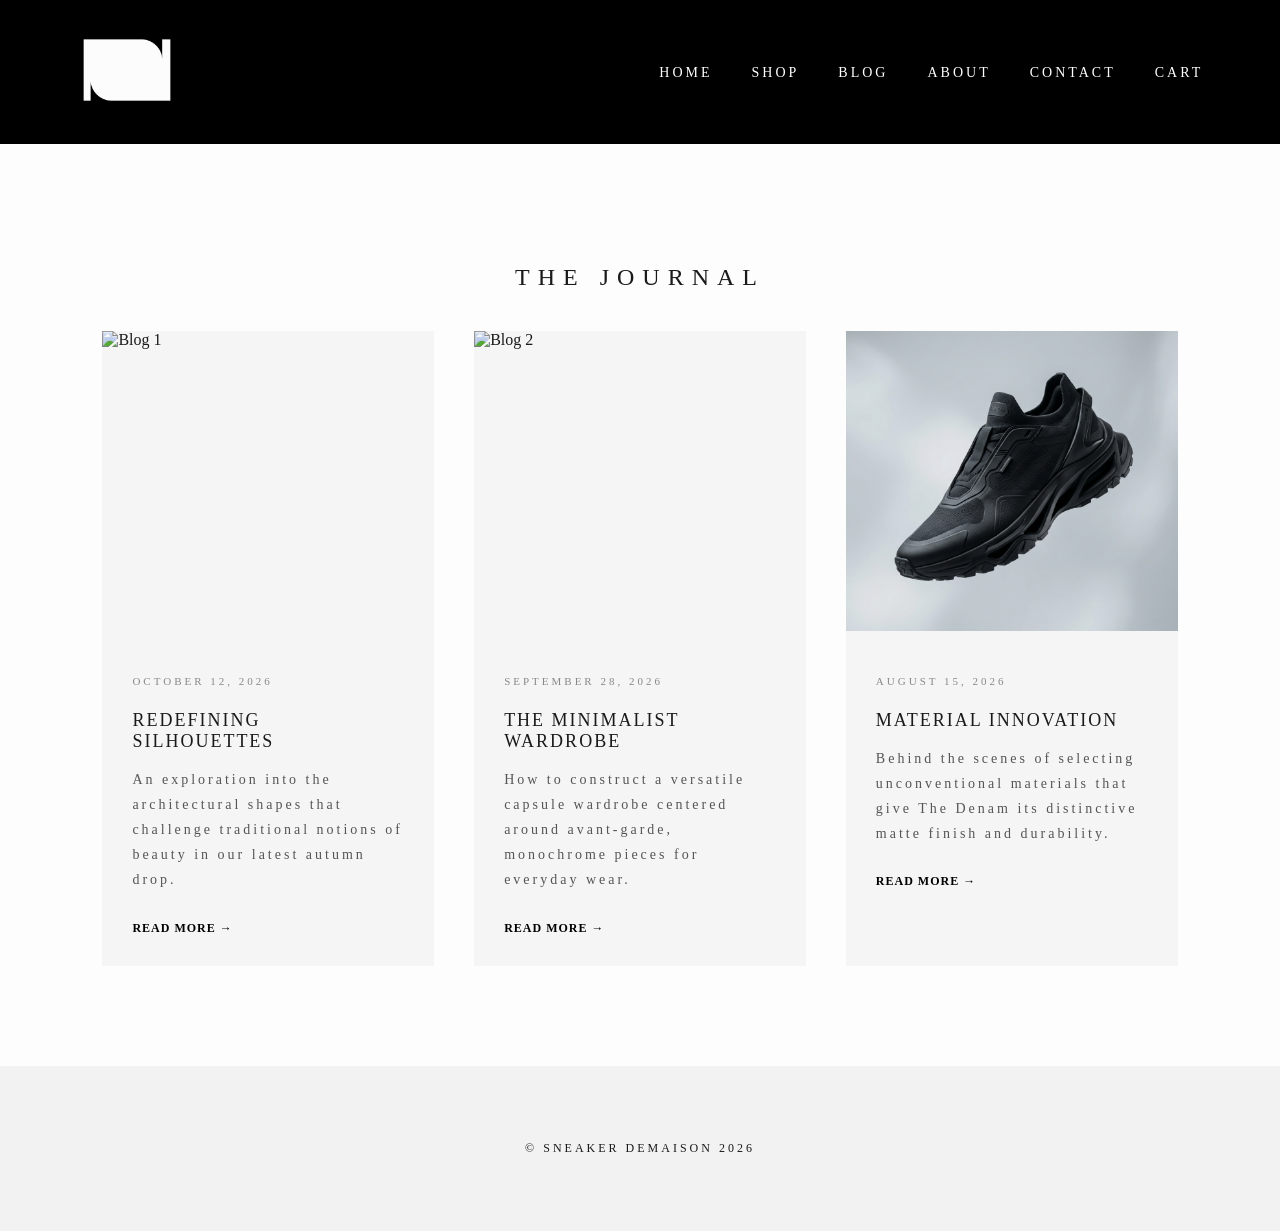
==== blog.html @ 7176de28 "Complete T35 assignment: added Blog, About, Contact, Cart pages and UI fixes" ====
﻿<!DOCTYPE html>
<html lang="en">
<head>
    <meta charset="UTF-8">
    <meta name="viewport" content="width=device-width, initial-scale=1.0">
    <title>DeMaison - The Journal</title>
    <link rel="stylesheet" href="style.css?v=T35Final">
</head>
<body>

<header>
    <div class="logo">
        <a href="index.html">
            <img src="845049df-608a-449f-aaaa-72c47c4b4c92.jpg" alt="logo">
        </a>
    </div>
    <nav>
        <a href="index.html">Home</a>
        <a href="shop.html">Shop</a>
        <a href="blog.html">Blog</a>
        <a href="about.html">About</a>
        <a href="contact.html">Contact</a>
        <a href="cart.html">Cart</a>
    </nav>
</header>

<section class="blog-section fade">
    <h2 style="text-align: center;">The Journal</h2>
    <div class="blog-grid">
        <div class="blog-card fade">
            <div class="blog-img">
                <img src="https://cdn.cosmos.so/f76182bd-5669-46ce-bcb6-abc584e641f4?format=jpeg" alt="Blog 1">
            </div>
            <div class="blog-content">
                <p class="date">OCTOBER 12, 2026</p>
                <h3>Redefining Silhouettes</h3>
                <p>An exploration into the architectural shapes that challenge traditional notions of beauty in our latest autumn drop.</p>
                <a href="#" class="read-more">Read More &rarr;</a>
            </div>
        </div>
        <div class="blog-card fade">
            <div class="blog-img">
                <img src="https://cdn.cosmos.so/908068e3-5d80-45a4-9cca-b4ac497513ca?format=jpeg" alt="Blog 2">
            </div>
            <div class="blog-content">
                <p class="date">SEPTEMBER 28, 2026</p>
                <h3>The Minimalist Wardrobe</h3>
                <p>How to construct a versatile capsule wardrobe centered around avant-garde, monochrome pieces for everyday wear.</p>
                <a href="#" class="read-more">Read More &rarr;</a>
            </div>
        </div>
        <div class="blog-card fade">
            <div class="blog-img">
                <img src="images/avant_sneaker_1_1774579669642.png" alt="Blog 3">
            </div>
            <div class="blog-content">
                <p class="date">AUGUST 15, 2026</p>
                <h3>Material Innovation</h3>
                <p>Behind the scenes of selecting unconventional materials that give The Denam its distinctive matte finish and durability.</p>
                <a href="#" class="read-more">Read More &rarr;</a>
            </div>
        </div>
    </div>
</section>

<footer>
    <p>&copy; Sneaker DeMaison 2026</p>
</footer>

<script>
    const observer = new IntersectionObserver((entries) => {
        entries.forEach(entry => entry.isIntersecting && entry.target.classList.add("show"));
    }, { threshold: 0.1 });
    document.querySelectorAll('.fade').forEach(el => observer.observe(el));
</script>
</body>
</html>
---- style.css ----
body {
    background: #F2F2F2;
    color: #1a1a1a;
    font-family: 'Cormorant Garamond', serif;
    margin: 0;
    overflow-x: hidden;
}

h1, h2, h3 {
    letter-spacing: 8px;
    font-weight: 300;
    text-transform: uppercase;
}

p {
    line-height: 1.8;
    letter-spacing: 3px;
    font-weight: 300;
}

.fade {
    opacity: 0;
    transform: translateY(30px);
    transition: opacity 1.2s cubic-bezier(0.25, 0.46, 0.45, 0.94), 
                transform 1.2s cubic-bezier(0.25, 0.46, 0.45, 0.94);
}

.fade.show {
    opacity: 1;
    transform: translateY(0);
}

header {
    display: flex;
    justify-content: space-between;
    align-items: center;
    padding: 30px 6%;
    background: #000;
    color: #fff;
    position: sticky;
    top: 0;
    z-index: 1000;
}

.logo img {
    height: 80px;
    filter: invert(1);
}

nav a {
    color: #fff;
    text-decoration: none;
    margin-left: 35px;
    font-size: 14px;
    letter-spacing: 3px;
    text-transform: uppercase;
    transition: 0.3s;
}

nav a:hover {
    color: #888;
}


.hero {
    height: 90vh;
    background: linear-gradient(rgba(0,0,0,0.3), rgba(0,0,0,0.3)), 
                url('https://cdn.cosmos.so/f76182bd-5669-46ce-bcb6-abc584e641f4?format=jpeg');
    background-size: cover;
    background-position: center;
    display: flex;
    justify-content: center;
    align-items: center;
    text-align: center;
    color: #fff;
}

.hero h1 { font-size: 55px; margin-bottom: 10px; }

.hero button {
    margin-top: 30px;
    padding: 15px 50px;
    background: #fff;
    border: none;
    text-transform: uppercase;
    letter-spacing: 4px;
    cursor: pointer;
    transition: 0.4s;
}

.hero button:hover {
    background: #000;
    color: #fff;
}


.feature {
    display: flex;
    justify-content: space-around;
    padding: 100px 10%;
    background: #f9f9f9;
    color: #000;
    text-align: center;
}

.feature h3 { font-size: 14px; letter-spacing: 4px; }


.products {
    padding: 120px 8%;
    text-align: center;
}

.grid {
    display: grid;
    grid-template-columns: repeat(4, 1fr);
    gap: 50px 30px; 
    margin-top: 60px;
}

.card {
    transition: 0.5s ease;
    text-align: left; 
}

.img-container {
    background: #f5f5f5; 
    padding: 20px;
    margin-bottom: 20px;
    overflow: hidden;
}

.card img {
    width: 100%;
    height: auto;
    mix-blend-mode: multiply;
    transition: 0.8s;
}

.card:hover img {
    transform: scale(1.08);
}

.card h4 {
    font-size: 16px;
    margin: 10px 0 5px 0;
    letter-spacing: 2px;
}

.card p {
    font-size: 14px;
    opacity: 0.6;
}

/* Banner */
.banner {
    display: flex;
    gap: 20px;
    padding: 60px 8%;
}

.banner-box {
    flex: 1;
    background: #000;
    color: #fff;
    height: 300px;
    display: flex;
    flex-direction: column;
    justify-content: center;
    align-items: center;
}


.newsletter {
    background: #000;
    color: #fff;
    padding: 120px 10%;
    text-align: center;
}

.input-group {
    margin-top: 40px;
}

.newsletter input {
    padding: 15px;
    width: 300px;
    background: transparent;
    border-bottom: 1px solid #fff;
    border-top: none; border-left: none; border-right: none;
    color: #fff;
    outline: none;
}

.newsletter button {
    padding: 15px 40px;
    background: #fff;
    border: none;
    margin-left: 20px;
    cursor: pointer;
}

footer {
    padding: 60px;
    text-align: center;
    font-size: 12px;
    letter-spacing: 5px;
    text-transform: uppercase;
}

.editorial{

display:flex;
justify-content:center;
align-items:center;

gap:120px;

padding:140px 12%;

background:#f3f3f3;

}

.editorial-text{

max-width:360px;

line-height:2;

letter-spacing:1px;

font-size:16px;

}

.editorial-text a{

display:inline-block;

margin-top:25px;

text-decoration:none;

color:black;

border-bottom:1px solid black;

padding-bottom:4px;

letter-spacing:2px;

transition:0.3s;

}

.editorial-text a:hover{

opacity:0.6;

}

.editorial-image img{

width:360px;

height:auto;

transition:0.5s;

}

.editorial-image img:hover{

transform:scale(1.03);

}

@media (max-width: 768px) {

    header {
        padding: 20px 4%;
        flex-direction: column;
        gap: 15px;
    }

    .logo img {
        height: 60px;
    }

    nav {
        display: flex;
        gap: 15px;
        flex-wrap: wrap;
        justify-content: center;
    }

    nav a {
        margin-left: 0;
        font-size: 12px;
    }


    .hero {
        height: 70vh;
    }

    .hero h1 {
        font-size: 36px;
    }

    .hero p {
        font-size: 16px;
    }

    .hero button {
        padding: 12px 35px;
        font-size: 12px;
    }


    .feature {
        flex-direction: column;
        padding: 60px 5%;
        gap: 40px;
    }

    .feature .box {
        padding: 30px;
    }


    .editorial {
        flex-direction: column;
        padding: 80px 5%;
        gap: 50px;
        text-align: center;
    }

    .editorial-text {
        max-width: 100%;
    }

    .editorial-image img {
        width: 100%;
        max-width: 400px;
    }


    .products {
        padding: 80px 5%;
    }

    .grid {
        grid-template-columns: repeat(2, 1fr);
        gap: 30px 20px;
        margin-top: 40px;
    }

    .card h4 {
        font-size: 14px;
    }


    .banner {
        flex-direction: column;
        padding: 40px 5%;
        gap: 15px;
    }

    .banner-box {
        height: 250px;
    }

    .banner-box h2 {
        font-size: 24px;
    }

 
    .newsletter {
        padding: 80px 5%;
    }

    .newsletter h3 {
        font-size: 28px;
    }

    .input-group {
        display: flex;
        flex-direction: column;
        gap: 15px;
        align-items: center;
    }

    .newsletter input {
        width: 100%;
        max-width: 300px;
    }

    .newsletter button {
        margin-left: 0;
        padding: 12px 30px;
    }


    footer {
        padding: 40px 5%;
        font-size: 11px;
    }

    h1, h2, h3 {
        letter-spacing: 4px;
    }

    p {
        letter-spacing: 1px;
    }
}


@media (max-width: 480px) {
    body {
        font-size: 14px;
    }


    header {
        padding: 15px 3%;
    }

    .logo img {
        height: 50px;
    }

    nav {
        gap: 10px;
    }

    nav a {
        font-size: 10px;
        margin: 0;
    }
    .hero {
        height: 60vh;
        justify-content: flex-end;
        align-items: flex-end;
        padding-bottom: 40px;
    }

    .hero-text {
        padding: 20px;
    }

    .hero h1 {
        font-size: 24px;
        margin-bottom: 5px;
    }

    .hero p {
        font-size: 14px;
        margin: 0;
    }

    .hero button {
        padding: 10px 25px;
        font-size: 10px;
        margin-top: 15px;
    }


    .feature {
        padding: 40px 4%;
        gap: 25px;
    }

    .feature h3 {
        font-size: 12px;
    }

    .feature .box {
        padding: 20px;
    }


    .editorial {
        padding: 50px 4%;
        gap: 30px;
    }

    .editorial-text {
        font-size: 14px;
        line-height: 1.6;
    }

    .editorial-text a {
        font-size: 11px;
    }

    .editorial-image img {
        width: 100%;
        max-width: 300px;
    }

    .products {
        padding: 60px 4%;
    }

    .products h2 {
        font-size: 24px;
    }

    .grid {
        grid-template-columns: 1fr;
        gap: 20px;
        margin-top: 30px;
    }

    .img-container {
        padding: 15px;
    }

    .card h4 {
        font-size: 13px;
    }

    .card p {
        font-size: 12px;
    }

    .banner {
        padding: 30px 4%;
        gap: 12px;
    }

    .banner-box {
        height: 200px;
        padding: 20px;
    }

    .banner-box h2 {
        font-size: 18px;
        margin: 0;
    }

    .banner-box p {
        font-size: 12px;
        margin: 5px 0 0 0;
    }

    .newsletter {
        padding: 60px 4%;
    }

    .newsletter h3 {
        font-size: 22px;
        margin-bottom: 20px;
    }

    .input-group {
        gap: 12px;
    }

    .newsletter input {
        width: 100%;
        padding: 12px;
        font-size: 13px;
    }

    .newsletter button {
        width: 100%;
        padding: 12px 20px;
        font-size: 12px;
    }

    footer {
        padding: 30px 3%;
        font-size: 10px;
    }

    h1, h2, h3 {
        letter-spacing: 2px;
        font-size: 18px;
    }

    p {
        letter-spacing: 0.5px;
        font-size: 13px;
    }
}
body {
    background: #F2F2F2;
    color: #1a1a1a;
    font-family: 'Cormorant Garamond', serif;
    margin: 0;
    overflow-x: hidden;
}

h1, h2, h3 {
    letter-spacing: 8px;
    font-weight: 300;
    text-transform: uppercase;
}

p {
    line-height: 1.8;
    letter-spacing: 3px;
    font-weight: 300;
}

.fade {
    opacity: 0;
    transform: translateY(30px);
    transition: opacity 1.2s cubic-bezier(0.25, 0.46, 0.45, 0.94), 
                transform 1.2s cubic-bezier(0.25, 0.46, 0.45, 0.94);
}

.fade.show {
    opacity: 1;
    transform: translateY(0);
}


header {
    display: flex;
    justify-content: space-between;
    align-items: center;
    padding: 30px 6%;
    background: #000;
    color: #fff;
    position: sticky;
    top: 0;
    z-index: 1000;
}

.logo img {
    height: 80px;
    filter: invert(1);
}

nav a {
    color: #fff;
    text-decoration: none;
    margin-left: 35px;
    font-size: 14px;
    letter-spacing: 3px;
    text-transform: uppercase;
    transition: 0.3s;
}

nav a:hover {
    color: #888;
}


.hero {
    height: 90vh;
    background: linear-gradient(rgba(0,0,0,0.3), rgba(0,0,0,0.3)), 
                url('https://cdn.cosmos.so/f76182bd-5669-46ce-bcb6-abc584e641f4?format=jpeg');
    background-size: cover;
    background-position: center;
    display: flex;
    justify-content: center;
    align-items: center;
    text-align: center;
    color: #fff;
}

.hero h1 { font-size: 55px; margin-bottom: 10px; }

.hero button {
    margin-top: 30px;
    padding: 15px 50px;
    background: #fff;
    border: none;
    text-transform: uppercase;
    letter-spacing: 4px;
    cursor: pointer;
    transition: 0.4s;
}

.hero button:hover {
    background: #000;
    color: #fff;
}


.feature {
    display: flex;
    justify-content: space-around;
    padding: 100px 10%;
    background: #f9f9f9;
    color: #000;
    text-align: center;
}

.feature h3 { font-size: 14px; letter-spacing: 4px; }


.products {
    padding: 120px 8%;
    text-align: center;
}


.products.incoming {
    padding-top: 60px;
    background-color: #f6f6f6;
}

.grid {
    display: grid;
    grid-template-columns: repeat(4, 1fr);
    gap: 50px 30px;
    margin-top: 60px;
}

.card {
    transition: 0.5s ease;
    text-align: left;
}

.img-container {
    background: #f5f5f5;
    padding: 20px;
    margin-bottom: 20px;
    overflow: hidden;
}

.card img {
    width: 100%;
    height: auto;
    mix-blend-mode: multiply;
    transition: 0.8s;
}

.card:hover img {
    transform: scale(1.08);
}

.card h4 {
    font-size: 16px;
    margin: 10px 0 5px 0;
    letter-spacing: 2px;
}

.card p {
    font-size: 14px;
    opacity: 0.6;
}


.banner {
    display: flex;
    gap: 20px;
    padding: 60px 8%;
}

.banner-box {
    flex: 1;
    background: #000;
    color: #fff;
    height: 300px;
    display: flex;
    flex-direction: column;
    justify-content: center;
    align-items: center;
}


.newsletter {
    background: #000;
    color: #fff;
    padding: 120px 10%;
    text-align: center;
}

.input-group {
    margin-top: 40px;
}

.newsletter input {
    padding: 15px;
    width: 300px;
    background: transparent;
    border-bottom: 1px solid #fff;
    border-top: none; border-left: none; border-right: none;
    color: #fff;
    outline: none;
}

.newsletter button {
    padding: 15px 40px;
    background: #fff;
    border: none;
    margin-left: 20px;
    cursor: pointer;
}

footer {
    padding: 60px;
    text-align: center;
    font-size: 12px;
    letter-spacing: 5px;
    text-transform: uppercase;
}

.editorial{
    display:flex;
    justify-content:center;
    align-items:center;
    gap:120px;
    padding:140px 12%;
    background:#f3f3f3;
}

.editorial-text{
    max-width:360px;
    line-height:2;
    letter-spacing:1px;
    font-size:16px;
}

.editorial-text a{
    display:inline-block;
    margin-top:25px;
    text-decoration:none;
    color:black;
    border-bottom:1px solid black;
    padding-bottom:4px;
    letter-spacing:2px;
    transition:0.3s;
}

.editorial-text a:hover{
    opacity:0.6;
}

.editorial-image img{
    width:360px;
    height:auto;
    transition:0.5s;
}

.editorial-image img:hover{
    transform:scale(1.03);
}

@media (max-width: 768px) {
    header {
        padding: 20px 4%;
        flex-direction: column;
        gap: 15px;
    }
    .logo img { height: 60px; }
    nav { display: flex; gap: 15px; flex-wrap: wrap; justify-content: center; }
    nav a { margin-left: 0; font-size: 12px; }
    .hero { height: 70vh; }
    .hero h1 { font-size: 36px; }
    .hero button { padding: 12px 35px; font-size: 12px; }
    .feature { flex-direction: column; padding: 60px 5%; gap: 40px; }
    .feature .box { padding: 30px; }
    .editorial { flex-direction: column; padding: 80px 5%; gap: 50px; text-align: center; }
    .editorial-text { max-width: 100%; }
    .editorial-image img { width: 100%; max-width: 400px; }
    .products { padding: 80px 5%; }
    .products.incoming { padding-top: 40px; } /* Đảm bảo spacing mobile */
    .grid { grid-template-columns: repeat(2, 1fr); gap: 30px 20px; margin-top: 40px; }
    .banner { flex-direction: column; padding: 40px 5%; gap: 15px; }
    .banner-box { height: 250px; }
    .newsletter { padding: 80px 5%; }
    .input-group { display: flex; flex-direction: column; gap: 15px; align-items: center; }
    .newsletter input { width: 100%; max-width: 300px; }
    .newsletter button { margin-left: 0; padding: 12px 30px; }
}

@media (max-width: 480px) {
    body { font-size: 14px; }
    header { padding: 15px 3%; }
    .logo img { height: 50px; }
    nav a { font-size: 10px; }
    .hero { height: 60vh; }
    .hero h1 { font-size: 24px; }
    .feature { padding: 40px 4%; gap: 25px; }
    .products { padding: 60px 4%; }
    .products.incoming { padding-top: 30px; } /* Đảm bảo spacing mobile */
    .grid { grid-template-columns: 1fr; gap: 20px; }
}
/* Hero Section */
.hero {
    height: 90vh;
    background: linear-gradient(rgba(0,0,0,0.3), rgba(0,0,0,0.3)), 
                url('https://cdn.cosmos.so/f76182bd-5669-46ce-bcb6-abc584e641f4?format=jpeg');
    background-size: cover;
    background-position: center;
    display: flex;
    justify-content: center;
    align-items: center;
    text-align: center;
    color: #fff;
}

.hero h1 { font-size: 55px; margin-bottom: 10px; }

.hero button {
    margin-top: 30px;
    padding: 15px 50px;
    background: #fff;
    border: none;
    text-transform: uppercase;
    letter-spacing: 4px;
    cursor: pointer;
    transition: 0.4s;
}

.hero button:hover {
    background: #000;
    color: #fff;
}

/* Feature Section */
.feature {
    display: flex;
    justify-content: space-around;
    padding: 100px 10%;
    background: #f9f9f9;
    color: #000;
    text-align: center;
}

.feature h3 { font-size: 14px; letter-spacing: 4px; }

/* Product Grid - Cải thiện khoảng trống tinh tế */
.products {
    padding: 120px 8%;
    text-align: center;
}

.grid {
    display: grid;
    grid-template-columns: repeat(4, 1fr);
    gap: 50px 30px; /* Tăng khoảng cách hàng và cột */
    margin-top: 60px;
}

.card {
    transition: 0.5s ease;
    text-align: left; /* Căn trái để giống các lookbook cao cấp */
}

.img-container {
    background: #f5f5f5; /* Nền xám nhạt cho ảnh sản phẩm */
    padding: 20px;
    margin-bottom: 20px;
    overflow: hidden;
    aspect-ratio: 1 / 1;
    display: flex;
    justify-content: center;
    align-items: center;
}

.card img {
    width: 100%;
    height: 100%;
    object-fit: cover;
    mix-blend-mode: multiply; /* Giúp ảnh sản phẩm hòa vào nền xám */
    transition: 0.8s;
}

.card:hover img {
    transform: scale(1.08);
}

.card h4 {
    font-size: 16px;
    margin: 10px 0 5px 0;
    letter-spacing: 2px;
}

.card p {
    font-size: 14px;
    opacity: 0.6;
}

/* Banner */
.banner {
    display: flex;
    gap: 20px;
    padding: 60px 8%;
}

.banner-box {
    flex: 1;
    background: #000;
    color: #fff;
    height: 300px;
    display: flex;
    flex-direction: column;
    justify-content: center;
    align-items: center;
}

/* Newsletter & Footer */
.newsletter {
    background: #000;
    color: #fff;
    padding: 120px 10%;
    text-align: center;
}

.input-group {
    margin-top: 40px;
}

.newsletter input {
    padding: 15px;
    width: 300px;
    background: transparent;
    border-bottom: 1px solid #fff;
    border-top: none; border-left: none; border-right: none;
    color: #fff;
    outline: none;
}

.newsletter button {
    padding: 15px 40px;
    background: #fff;
    border: none;
    margin-left: 20px;
    cursor: pointer;
}

footer {
    padding: 60px;
    text-align: center;
    font-size: 12px;
    letter-spacing: 5px;
    text-transform: uppercase;
}
/* EDITORIAL SECTION */

.editorial{

display:flex;
justify-content:center;
align-items:center;

gap:120px;

padding:140px 12%;

background:#f3f3f3;

}

.editorial-text{

max-width:360px;

line-height:2;

letter-spacing:1px;

font-size:16px;

}

.editorial-text a{

display:inline-block;

margin-top:25px;

text-decoration:none;

color:black;

border-bottom:1px solid black;

padding-bottom:4px;

letter-spacing:2px;

transition:0.3s;

}

.editorial-text a:hover{

opacity:0.6;

}

.editorial-image img{

width:360px;

height:auto;

transition:0.5s;

}

.editorial-image img:hover{

transform:scale(1.03);

}

@media (max-width: 768px) {

    header {
        padding: 20px 4%;
        flex-direction: column;
        gap: 15px;
    }

    .logo img {
        height: 60px;
    }

    nav {
        display: flex;
        gap: 15px;
        flex-wrap: wrap;
        justify-content: center;
    }

    nav a {
        margin-left: 0;
        font-size: 12px;
    }


    .hero {
        height: 70vh;
    }

    .hero h1 {
        font-size: 36px;
    }

    .hero p {
        font-size: 16px;
    }

    .hero button {
        padding: 12px 35px;
        font-size: 12px;
    }


    .feature {
        flex-direction: column;
        padding: 60px 5%;
        gap: 40px;
    }

    .feature .box {
        padding: 30px;
    }


    .editorial {
        flex-direction: column;
        padding: 80px 5%;
        gap: 50px;
        text-align: center;
    }

    .editorial-text {
        max-width: 100%;
    }

    .editorial-image img {
        width: 100%;
        max-width: 400px;
    }


    .products {
        padding: 80px 5%;
    }

    .grid {
        grid-template-columns: repeat(2, 1fr);
        gap: 30px 20px;
        margin-top: 40px;
    }

    .card h4 {
        font-size: 14px;
    }


    .banner {
        flex-direction: column;
        padding: 40px 5%;
        gap: 15px;
    }

    .banner-box {
        height: 250px;
    }

    .banner-box h2 {
        font-size: 24px;
    }

 
    .newsletter {
        padding: 80px 5%;
    }

    .newsletter h3 {
        font-size: 28px;
    }

    .input-group {
        display: flex;
        flex-direction: column;
        gap: 15px;
        align-items: center;
    }

    .newsletter input {
        width: 100%;
        max-width: 300px;
    }

    .newsletter button {
        margin-left: 0;
        padding: 12px 30px;
    }


    footer {
        padding: 40px 5%;
        font-size: 11px;
    }

    h1, h2, h3 {
        letter-spacing: 4px;
    }

    p {
        letter-spacing: 1px;
    }
}


@media (max-width: 480px) {
    body {
        font-size: 14px;
    }


    header {
        padding: 15px 3%;
    }

    .logo img {
        height: 50px;
    }

    nav {
        gap: 10px;
    }

    nav a {
        font-size: 10px;
        margin: 0;
    }
    .hero {
        height: 60vh;
        justify-content: flex-end;
        align-items: flex-end;
        padding-bottom: 40px;
    }

    .hero-text {
        padding: 20px;
    }

    .hero h1 {
        font-size: 24px;
        margin-bottom: 5px;
    }

    .hero p {
        font-size: 14px;
        margin: 0;
    }

    .hero button {
        padding: 10px 25px;
        font-size: 10px;
        margin-top: 15px;
    }


    .feature {
        padding: 40px 4%;
        gap: 25px;
    }

    .feature h3 {
        font-size: 12px;
    }

    .feature .box {
        padding: 20px;
    }


    .editorial {
        padding: 50px 4%;
        gap: 30px;
    }

    .editorial-text {
        font-size: 14px;
        line-height: 1.6;
    }

    .editorial-text a {
        font-size: 11px;
    }

    .editorial-image img {
        width: 100%;
        max-width: 300px;
    }

    .products {
        padding: 60px 4%;
    }

    .products h2 {
        font-size: 24px;
    }

    .grid {
        grid-template-columns: 1fr;
        gap: 20px;
        margin-top: 30px;
    }

    .img-container {
        padding: 15px;
    }

    .card h4 {
        font-size: 13px;
    }

    .card p {
        font-size: 12px;
    }

    .banner {
        padding: 30px 4%;
        gap: 12px;
    }

    .banner-box {
        height: 200px;
        padding: 20px;
    }

    .banner-box h2 {
        font-size: 18px;
        margin: 0;
    }

    .banner-box p {
        font-size: 12px;
        margin: 5px 0 0 0;
    }

    .newsletter {
        padding: 60px 4%;
    }

    .newsletter h3 {
        font-size: 22px;
        margin-bottom: 20px;
    }

    .input-group {
        gap: 12px;
    }

    .newsletter input {
        width: 100%;
        padding: 12px;
        font-size: 13px;
    }

    .newsletter button {
        width: 100%;
        padding: 12px 20px;
        font-size: 12px;
    }

    footer {
        padding: 30px 3%;
        font-size: 10px;
    }

    h1, h2, h3 {
        letter-spacing: 2px;
        font-size: 18px;
    }

    p {
        letter-spacing: 0.5px;
        font-size: 13px;
    }
}

/* Product Details Page */
.product-detail {
    display: flex;
    justify-content: center;
    gap: 80px;
    padding: 100px 10%;
    margin-top: 20px;
}

.product-image {
    flex: 1;
    max-width: 500px;
    background: #f5f5f5;
    padding: 30px;
    display: flex;
    justify-content: center;
    align-items: center;
}

.product-image img {
    width: 100%;
    height: auto;
    mix-blend-mode: multiply;
}

.product-info {
    flex: 1;
    max-width: 400px;
    display: flex;
    flex-direction: column;
    justify-content: center;
}

.product-info h2 {
    font-size: 36px;
    margin-bottom: 15px;
    letter-spacing: 4px;
}

.product-info .price {
    font-size: 20px;
    font-weight: 500;
    margin-bottom: 30px;
    letter-spacing: 2px;
    color: #333;
}

.product-info .description {
    font-size: 15px;
    line-height: 1.8;
    color: #666;
    margin-bottom: 40px;
    letter-spacing: 1px;
}

.sizes {
    margin-bottom: 40px;
}

.sizes p {
    font-size: 14px;
    margin-bottom: 15px;
    text-transform: uppercase;
    letter-spacing: 2px;
}

.sizes button {
    padding: 12px 20px;
    margin-right: 10px;
    margin-bottom: 10px;
    background: transparent;
    border: 1px solid #ccc;
    cursor: pointer;
    transition: 0.3s;
    font-family: inherit;
    font-size: 14px;
}

.sizes button:hover {
    background: #000;
    color: #fff;
    border-color: #000;
}

.add-to-cart {
    padding: 18px 40px;
    background: #000;
    color: #fff;
    border: none;
    text-transform: uppercase;
    letter-spacing: 4px;
    cursor: pointer;
    transition: 0.4s;
    width: 100%;
    font-size: 14px;
}

.add-to-cart:hover {
    background: #444;
}

@media (max-width: 900px) {
    .product-detail {
        flex-direction: column;
        align-items: center;
        gap: 50px;
    }
    
    .product-info {
        text-align: center;
        align-items: center;
    }
}

/* --- T35 New Pages CSS --- */

/* Blog Page */
.blog-section {
    padding: 100px 8%;
    background: #fdfdfd;
}

.blog-grid {
    display: grid;
    grid-template-columns: repeat(auto-fit, minmax(300px, 1fr));
    gap: 40px;
    margin-top: 40px;
}

.blog-card {
    background: #f5f5f5;
    transition: 0.3s;
}

.blog-img {
    height: 300px;
    overflow: hidden;
}

.blog-img img {
    width: 100%;
    height: 100%;
    object-fit: cover;
    transition: 0.5s;
    mix-blend-mode: multiply;
}

.blog-card:hover .blog-img img {
    transform: scale(1.05);
}

.blog-content {
    padding: 30px;
}

.blog-content .date {
    font-size: 11px;
    color: #888;
    margin-bottom: 15px;
}

.blog-content h3 {
    font-size: 18px;
    margin-bottom: 15px;
    letter-spacing: 2px;
}

.blog-content p {
    font-size: 14px;
    color: #555;
    margin-bottom: 25px;
}

.read-more {
    font-size: 12px;
    color: #000;
    text-decoration: none;
    text-transform: uppercase;
    font-weight: 600;
    letter-spacing: 1px;
}

/* About Page */
.about-section {
    padding: 120px 8%;
    display: flex;
    justify-content: center;
}

.about-container {
    display: flex;
    max-width: 1000px;
    gap: 60px;
    align-items: center;
}

.about-text {
    flex: 1;
}

.about-text h2 {
    font-size: 32px;
    margin-bottom: 30px;
}

.about-text p {
    font-size: 15px;
    color: #444;
    margin-bottom: 20px;
}

.about-image {
    flex: 1;
}

.about-image img {
    width: 100%;
    height: auto;
}

/* Contact Page */
.contact-section {
    padding: 120px 8%;
    display: flex;
    justify-content: center;
}

.contact-container {
    display: flex;
    max-width: 1000px;
    width: 100%;
    gap: 80px;
}

.contact-info {
    flex: 1;
}

.contact-info h2 {
    font-size: 32px;
    margin-bottom: 20px;
}

.contact-info p {
    font-size: 15px;
    color: #555;
}

.contact-form-container {
    flex: 1;
}

.contact-form {
    display: flex;
    flex-direction: column;
    gap: 20px;
}

.contact-form input, .contact-form textarea {
    width: 100%;
    padding: 15px;
    background: transparent;
    border: none;
    border-bottom: 1px solid #ccc;
    font-family: inherit;
    font-size: 14px;
    outline: none;
    transition: 0.3s;
}

.contact-form input:focus, .contact-form textarea:focus {
    border-bottom-color: #000;
}

.contact-form button {
    padding: 15px 30px;
    background: #000;
    color: #fff;
    border: none;
    text-transform: uppercase;
    letter-spacing: 3px;
    cursor: pointer;
    align-self: flex-start;
    margin-top: 10px;
}

.contact-form button:hover {
    background: #444;
}

/* Cart Page */
.cart-section {
    padding: 80px 8%;
}

.cart-section h2 {
    text-align: center;
    margin-bottom: 60px;
}

.cart-container {
    display: flex;
    gap: 60px;
    max-width: 1200px;
    margin: 0 auto;
}

.cart-items {
    flex: 6.5;
    display: flex;
    flex-direction: column;
    gap: 30px;
}

.cart-item {
    display: flex;
    align-items: center;
    gap: 30px;
    padding-bottom: 30px;
    border-bottom: 1px solid #eee;
}

.cart-item img {
    width: 120px;
    background: #f5f5f5;
    mix-blend-mode: multiply;
}

.item-details h4 {
    font-size: 18px;
    margin-bottom: 10px;
}

.item-details p {
    font-size: 14px;
    color: #666;
    margin: 5px 0;
}

.item-quantity {
    margin-left: auto;
}

.item-quantity input {
    width: 50px;
    padding: 10px;
    text-align: center;
    border: 1px solid #ccc;
}

.cart-summary {
    flex: 3.5;
    background: #111;
    color: #fff;
    padding: 40px;
    height: fit-content;
}

.cart-summary h3 {
    font-size: 20px;
    margin-bottom: 30px;
    letter-spacing: 3px;
}

.summary-line {
    display: flex;
    justify-content: space-between;
    margin-bottom: 20px;
    font-size: 14px;
    color: #aaa;
}

.cart-summary hr {
    border-color: #333;
    margin: 30px 0;
}

.summary-line.total {
    color: #fff;
    font-size: 18px;
    font-weight: 500;
}

.checkout-btn {
    width: 100%;
    padding: 15px;
    background: #fff;
    color: #000;
    border: none;
    text-transform: uppercase;
    letter-spacing: 2px;
    cursor: pointer;
    margin-top: 30px;
    font-weight: 600;
}

.checkout-btn:hover {
    background: #ccc;
}

@media (max-width: 900px) {
    .about-container, .contact-container, .cart-container {
        flex-direction: column;
    }
    
    .cart-item {
        flex-direction: column;
        align-items: flex-start;
        position: relative;
    }
    
    .item-quantity {
        position: absolute;
        right: 0;
        bottom: 30px;
    }
}
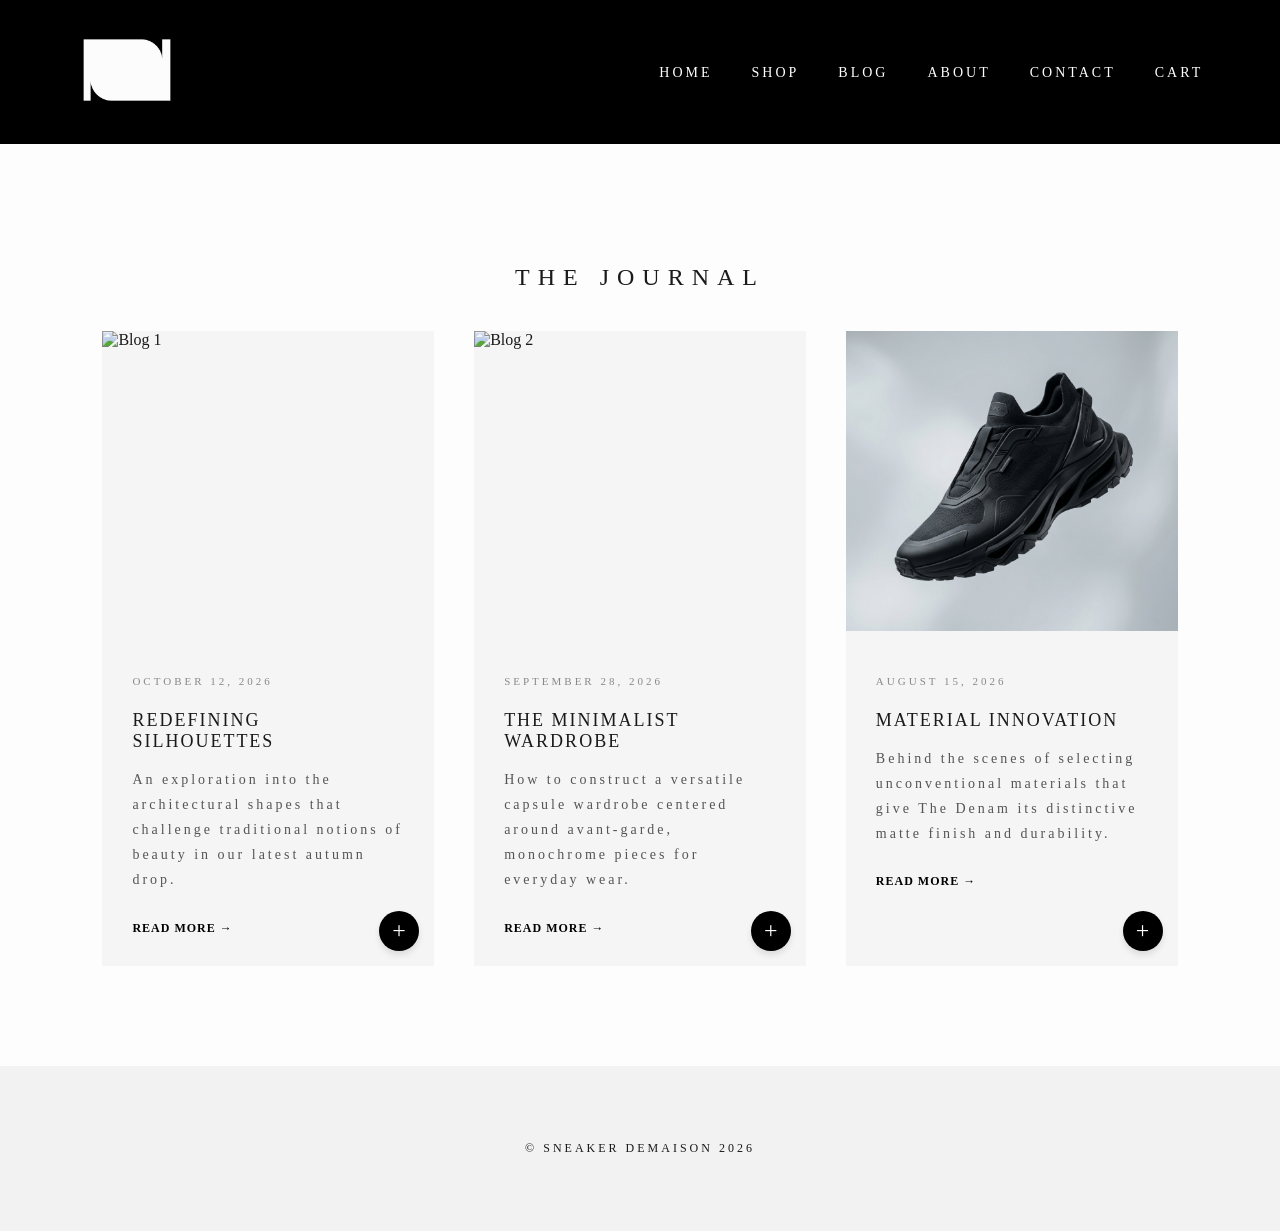
==== commit 9bbfd7a2: "Add files via upload" ====
--- a/blog.html
+++ b/blog.html
@@ -1,4 +1,4 @@
-﻿<!DOCTYPE html>
+<!DOCTYPE html>
 <html lang="en">
 <head>
     <meta charset="UTF-8">
@@ -67,6 +67,8 @@
     <p>&copy; Sneaker DeMaison 2026</p>
 </footer>
 
+<!-- Script Giỏ Hàng -->
+<script src="cart.js"></script>
 <script>
     const observer = new IntersectionObserver((entries) => {
         entries.forEach(entry => entry.isIntersecting && entry.target.classList.add("show"));
--- a/style.css
+++ b/style.css
@@ -1836,3 +1836,51 @@
     }
 }
 
+/* --- Toast Notification cho Giỏ Hàng --- */
+.thongBao {
+    position: fixed;
+    bottom: -100px;
+    left: 50%;
+    transform: translateX(-50%);
+    background-color: #000;
+    color: #fff;
+    padding: 15px 30px;
+    border-radius: 5px;
+    font-size: 14px;
+    letter-spacing: 1px;
+    transition: bottom 0.4s ease-in-out;
+    z-index: 9999;
+}
+
+.thongBao.hien {
+    bottom: 30px;
+}
+
+/* Nút thêm vào giỏ hàng hình tròn màu đen */
+.btn-them-vao-gio {
+    position: absolute;
+    bottom: 15px;
+    right: 15px;
+    width: 40px;
+    height: 40px;
+    background-color: #000;
+    color: #fff;
+    border-radius: 50%;
+    display: flex;
+    justify-content: center;
+    align-items: center;
+    font-size: 24px;
+    cursor: pointer;
+    box-shadow: 0 4px 6px rgba(0,0,0,0.1);
+    transition: transform 0.2s, background-color 0.2s;
+    z-index: 10;
+}
+
+.btn-them-vao-gio:hover {
+    background-color: #333;
+    transform: scale(1.1);
+}
+
+.card, .blog-card {
+    position: relative; /* Cần để hút nút tròn xuống góc dưới thẻ */
+}
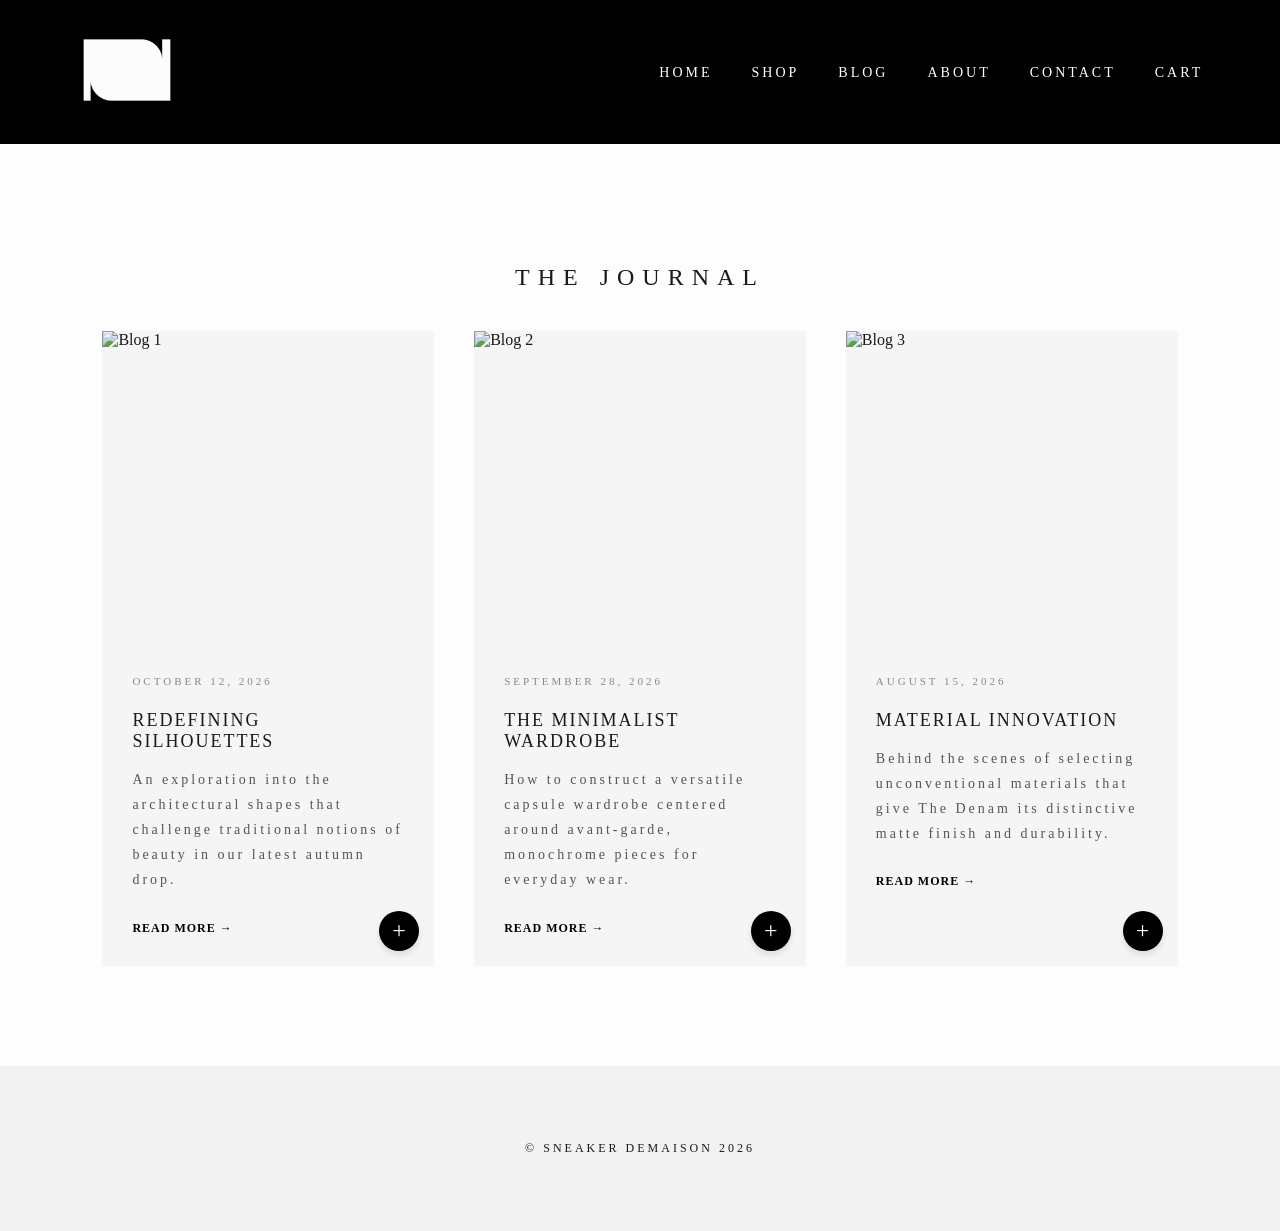
==== commit 775bc7a4: "Add files via upload" ====
--- a/blog.html
+++ b/blog.html
@@ -51,7 +51,7 @@
         </div>
         <div class="blog-card fade">
             <div class="blog-img">
-                <img src="images/avant_sneaker_1_1774579669642.png" alt="Blog 3">
+                <img src="https://cdn.cosmos.so/8efc0083-8570-4364-af88-9b04c78c2a47?format=jpeg" alt="Blog 3">
             </div>
             <div class="blog-content">
                 <p class="date">AUGUST 15, 2026</p>
